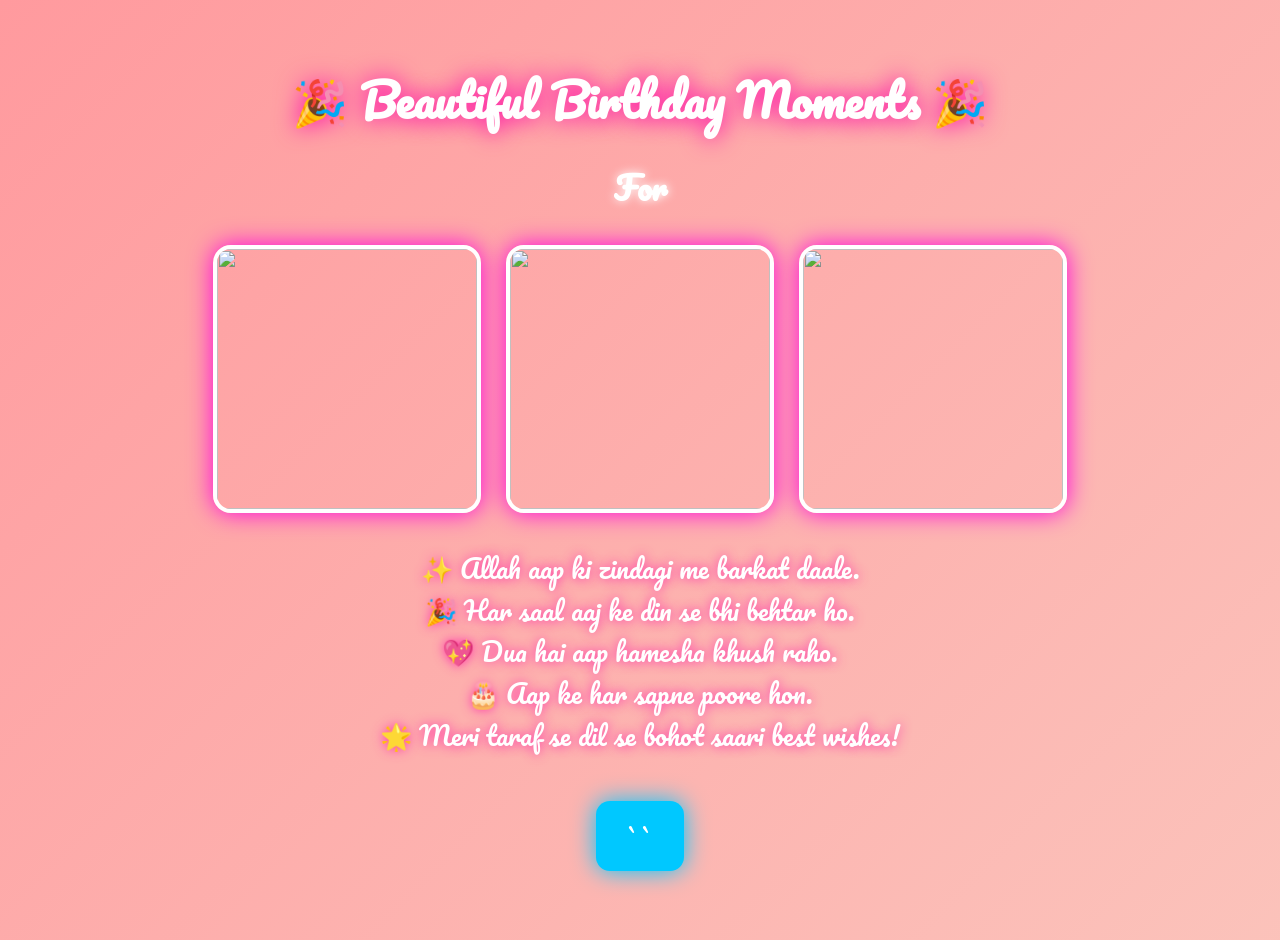
==== gallery.html @ d0d8b0b3 "gallery page added" ====
<!DOCTYPE html>
<html lang="en">
<head>
    <meta charset="UTF-8">
    <title>Birthday Moments</title>

    <!-- Same Font -->
    <link href="https://fonts.googleapis.com/css2?family=Pacifico&display=swap" rel="stylesheet">

    <!-- SAME CSS FILE AS MAIN PAGE -->
    <link rel="stylesheet" href="style.css">

    <style>
        /* PAGE LAYOUT (Same as main) */
        body {
            margin: 0;
            padding: 0;
            height: 100vh;
            background: linear-gradient(135deg, #ff9a9e, #fad0c4, #a18cd1, #fbc2eb);
            background-size: 400% 400%;
            animation: bgAnim 10s ease infinite;
            display: flex;
            justify-content: center;
            align-items: start;
            color: white;
            font-family: 'Pacifico', cursive;
            overflow-y: auto;
            padding-bottom: 40px;
        }

        .gallery-container {
            width: 100%;
            text-align: center;
            margin-top: 30px;
        }

        .gallery-title {
            font-size: 45px;
            text-shadow: 0 0 25px #ff00aa;
        }

        /* 3 PHOTOS */
        .photos {
            margin-top: 30px;
            display: flex;
            justify-content: center;
            gap: 25px;
            flex-wrap: wrap;
        }

        .photos img {
            width: 260px;
            height: 260px;
            object-fit: cover;
            border-radius: 18px;
            border: 4px solid white;
            box-shadow: 0 0 25px #ff00dd;
        }

        /* WISHES  */
        .wishes {
            margin-top: 35px;
            font-size: 26px;
            text-shadow: 0 0 12px #ff33aa;
            line-height: 1.6;
            width: 80%;
            margin-left: auto;
            margin-right: auto;
        }

        /* NEXT BUTTON SAME STYLE */
        .next-btn2 {
            margin-top: 45px;
            padding: 14px 30px;
            font-size: 24px;
            background: #00c8ff;
            border-radius: 14px;
            border: none;
            color: white;
            cursor: pointer;
            box-shadow: 0 0 25px #00c8ff;
            font-family: 'Pacifico', cursive;
            transition: 0.3s;
        }
        .next-btn2:hover {
            transform: scale(1.1);
        }
    </style>
</head>

<body>

<div class="gallery-container">

    <h1 class="gallery-title">🎉 Beautiful Birthday Moments 🎉</h1>

    <!-- NAME COMES FROM SCRIPT -->
    <h2 style="font-size: 32px; margin-top: -10px; text-shadow:0 0 10px #fff;">
        For <span id="friendNameShow"></span>
    </h2>

    <!-- PHOTOS -->
    <div class="photos">
        <img src="photo1.jpg">
        <img src="photo2.jpg">
        <img src="photo3.jpg">
    </div>

    <!-- 5-LINE WISHES -->
    <div class="wishes">
        ✨ Allah aap ki zindagi me barkat daale.<br>
        🎉 Har saal aaj ke din se bhi behtar ho.<br>
        💖 Dua hai aap hamesha khush raho.<br>
        🎂 Aap ke har sapne poore hon.<br>
        🌟 Meri taraf se dil se bohot saari best wishes!
    </div>

    <!-- CENTER NEXT BUTTON -->
    <button class="next-btn2" onclick="location.hrefli"; // <--- bas yahan naam change karna hai
   document.getElementById("friendNameShow").textContent = friendName;
</script>

</body>
</html>
``
---- style.css ----
@import url('https://fonts.googleapis.com/css2?family=Pacifico&display=swap');

/* BACKGROUND ANIMATION */
body {
    margin: 0;
    height: 100vh;
    background: linear-gradient(135deg, #ff9a9e, #fad0c4, #a18cd1, #fbc2eb);
    background-size: 400% 400%;
    animation: bgAnim 10s ease infinite;
    display: flex;
    justify-content: center;
    align-items: center;
}
@keyframes bgAnim {
    0% {background-position: 0% 50%;}
    50% {background-position: 100% 50%;}
    100% {background-position: 0% 50%;}
}

/* CENTER */
.container {
    text-align: center;
    width: 100%;
}

/* TITLE */
.glow-text {
    font-family: 'Pacifico', cursive;
    font-size: 50px;
    color: white;
    text-shadow: 0 0 25px #ff00aa;
}

/* BUTTON */
button {
    padding: 15px 30px;
    border: none;
    font-size: 20px;
    font-family: 'Pacifico', cursive;
    color: white;
    background: #ff0066;
    border-radius: 12px;
    cursor: pointer;
    box-shadow: 0 0 15px #ff0066;
    transition: 0.3s;
}
button:hover { transform: scale(1.12); }

/* TIMER */
.timer {
    color: white;
    font-size: 28px;
    text-shadow: 0 0 10px black;
}

/* BOX */
#box {
    width: 120px;
    height: 120px;
    background: #ff3d6b;
    position: absolute;
    border-radius: 15px;
    box-shadow: 0 0 20px #ff0055;
    transition: 0.15s;
    cursor: pointer;

    display: flex;
    flex-direction: column;
    justify-content: center;
    align-items: center;

    color: white;
    font-family: 'Pacifico', cursive;
    font-size: 20px;
    text-shadow: 0 0 5px black;
}

/* ARROW ANIMATION */
.arrow {
    font-size: 30px;
    animation: arrowMove 0.7s infinite alternate;
}
@keyframes arrowMove {
    from { transform: translateY(0); }
    to { transform: translateY(8px); }
}

/* CHARACTER */
#character {
    font-size: 90px;
    animation: bounce 1s infinite;
}
@keyframes bounce {
    0% {transform: translateY(0);}
    50% {transform: translateY(-15px);}
    100% {transform: translateY(0);}
}

/* CONFETTI */
.confetti {
    position: fixed;
    top: -10px;
    width: 12px;
    height: 12px;
    background: hsl(var(--h), 70%, 60%);
    animation: fall linear forwards;
}
@keyframes fall {
    to { transform: translateY(110vh) rotate(720deg); }
}

/* HEARTS */
.heart {
    position: fixed;
    color: #ff88bb;
    font-size: 28px;
    animation: floatUp 3s linear forwards;
}
@keyframes floatUp {
    from { opacity: 1; transform: translateY(0); }
    to { opacity: 0; transform: translateY(-200px); }
}

/* BALLOONS */
.balloon {
    position: fixed;
    bottom: -100px;
    font-size: 50px;
    animation: rise 6s linear forwards;
}
@keyframes rise {
    to { transform: translateY(-120vh); opacity: 0; }
}

/* SPARKLES */
.sparkle {
    position: fixed;
    width: 8px;
    height: 8px;
    background: white;
    opacity: 0.8;
    border-radius: 50%;
    animation: sparkleAnim 1.5s linear forwards;
}
@keyframes sparkleAnim {
    to { opacity: 0; transform: scale(2.5); }
}

/* FINAL NOTE */
.birthday-note {
    margin-top: 40px;
    font-family: 'Pacifico', cursive;
    font-size: 28px;
    color: white;
    text-shadow: 0 0 18px #ff00aa;
    padding: 20px;
}
.hidden { display: none; }
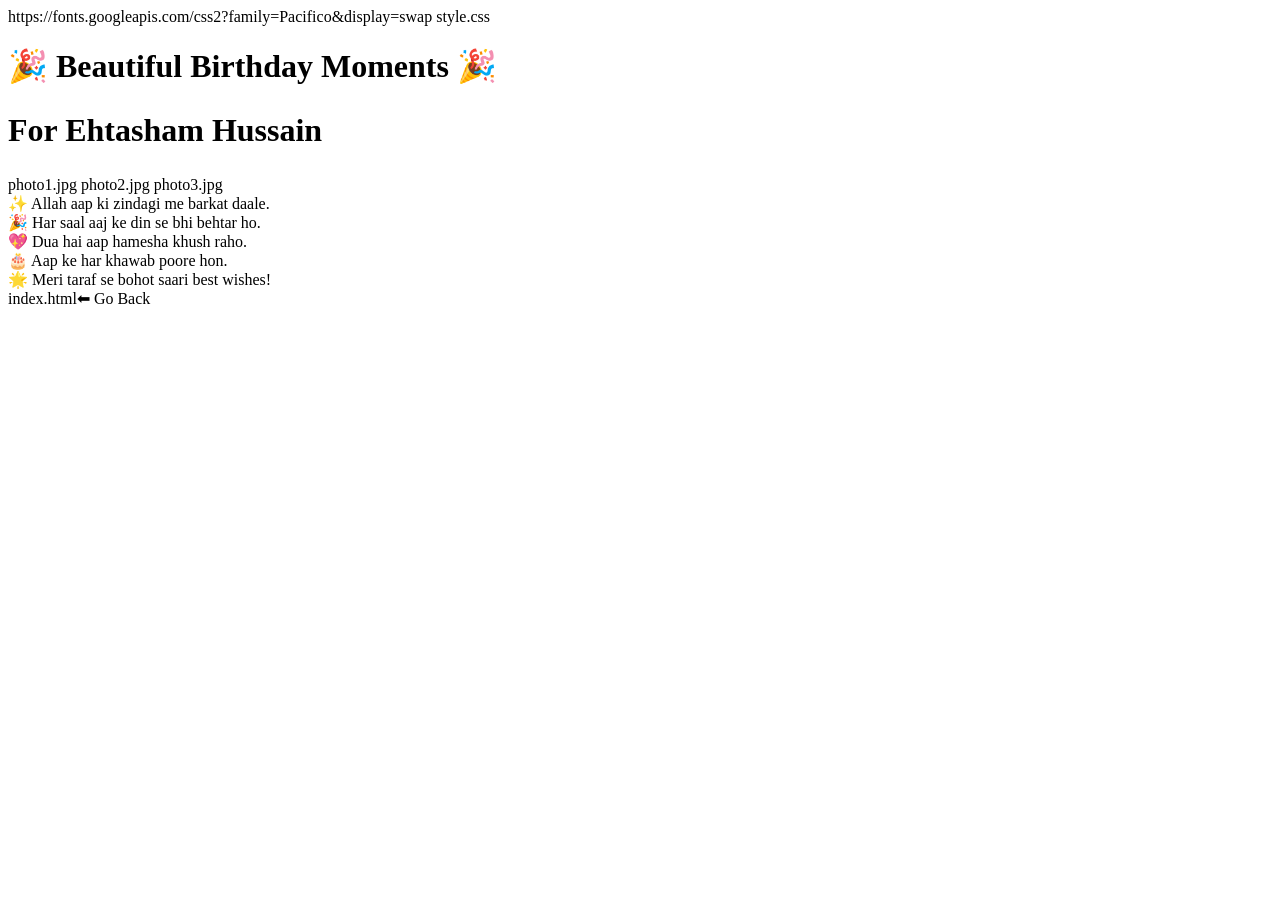
==== commit 0538d2f9: "finally done" ====
--- a/gallery.html
+++ b/gallery.html
@@ -4,88 +4,8 @@
     <meta charset="UTF-8">
     <title>Birthday Moments</title>
 
-    <!-- Same Font -->
-    <link href="https://fonts.googleapis.com/css2?family=Pacifico&display=swap" rel="stylesheet">
-
-    <!-- SAME CSS FILE AS MAIN PAGE -->
-    <link rel="stylesheet" href="style.css">
-
-    <style>
-        /* PAGE LAYOUT (Same as main) */
-        body {
-            margin: 0;
-            padding: 0;
-            height: 100vh;
-            background: linear-gradient(135deg, #ff9a9e, #fad0c4, #a18cd1, #fbc2eb);
-            background-size: 400% 400%;
-            animation: bgAnim 10s ease infinite;
-            display: flex;
-            justify-content: center;
-            align-items: start;
-            color: white;
-            font-family: 'Pacifico', cursive;
-            overflow-y: auto;
-            padding-bottom: 40px;
-        }
-
-        .gallery-container {
-            width: 100%;
-            text-align: center;
-            margin-top: 30px;
-        }
-
-        .gallery-title {
-            font-size: 45px;
-            text-shadow: 0 0 25px #ff00aa;
-        }
-
-        /* 3 PHOTOS */
-        .photos {
-            margin-top: 30px;
-            display: flex;
-            justify-content: center;
-            gap: 25px;
-            flex-wrap: wrap;
-        }
-
-        .photos img {
-            width: 260px;
-            height: 260px;
-            object-fit: cover;
-            border-radius: 18px;
-            border: 4px solid white;
-            box-shadow: 0 0 25px #ff00dd;
-        }
-
-        /* WISHES  */
-        .wishes {
-            margin-top: 35px;
-            font-size: 26px;
-            text-shadow: 0 0 12px #ff33aa;
-            line-height: 1.6;
-            width: 80%;
-            margin-left: auto;
-            margin-right: auto;
-        }
-
-        /* NEXT BUTTON SAME STYLE */
-        .next-btn2 {
-            margin-top: 45px;
-            padding: 14px 30px;
-            font-size: 24px;
-            background: #00c8ff;
-            border-radius: 14px;
-            border: none;
-            color: white;
-            cursor: pointer;
-            box-shadow: 0 0 25px #00c8ff;
-            font-family: 'Pacifico', cursive;
-            transition: 0.3s;
-        }
-        .next-btn2:hover {
-            transform: scale(1.1);
-        }
-    </style>
+    https://fonts.googleapis.com/css2?family=Pacifico&display=swap
+    style.css
 </head>
 
 <body>
@@ -94,32 +14,37 @@
 
     <h1 class="gallery-title">🎉 Beautiful Birthday Moments 🎉</h1>
 
-    <!-- NAME COMES FROM SCRIPT -->
-    <h2 style="font-size: 32px; margin-top: -10px; text-shadow:0 0 10px #fff;">
+    <!-- NAME SHOW -->
+    <h2 style="font-size: 32px; text-shadow:0 0 15px #fff;">
         For <span id="friendNameShow"></span>
     </h2>
 
     <!-- PHOTOS -->
     <div class="photos">
-        <img src="photo1.jpg">
-        <img src="photo2.jpg">
-        <img src="photo3.jpg">
+        photo1.jpg
+        photo2.jpg
+        photo3.jpg
     </div>
 
-    <!-- 5-LINE WISHES -->
+    <!-- WISHES -->
     <div class="wishes">
         ✨ Allah aap ki zindagi me barkat daale.<br>
         🎉 Har saal aaj ke din se bhi behtar ho.<br>
         💖 Dua hai aap hamesha khush raho.<br>
-        🎂 Aap ke har sapne poore hon.<br>
-        🌟 Meri taraf se dil se bohot saari best wishes!
+        🎂 Aap ke har khawab poore hon.<br>
+        🌟 Meri taraf se bohot saari best wishes!
     </div>
 
-    <!-- CENTER NEXT BUTTON -->
-    <button class="next-btn2" onclick="location.hrefli"; // <--- bas yahan naam change karna hai
-   document.getElementById("friendNameShow").textContent = friendName;
+    <!-- NEXT -->
+    index.html⬅ Go Back</button>
+
+</div>
+
+<!-- FRIEND NAME -->
+<script>
+let friendName = "Ehtasham Hussain"; // ✅ SAME NAME AS INDEX PAGE
+document.getElementById("friendNameShow").textContent = friendName;
 </script>
 
 </body>
 </html>
-``
